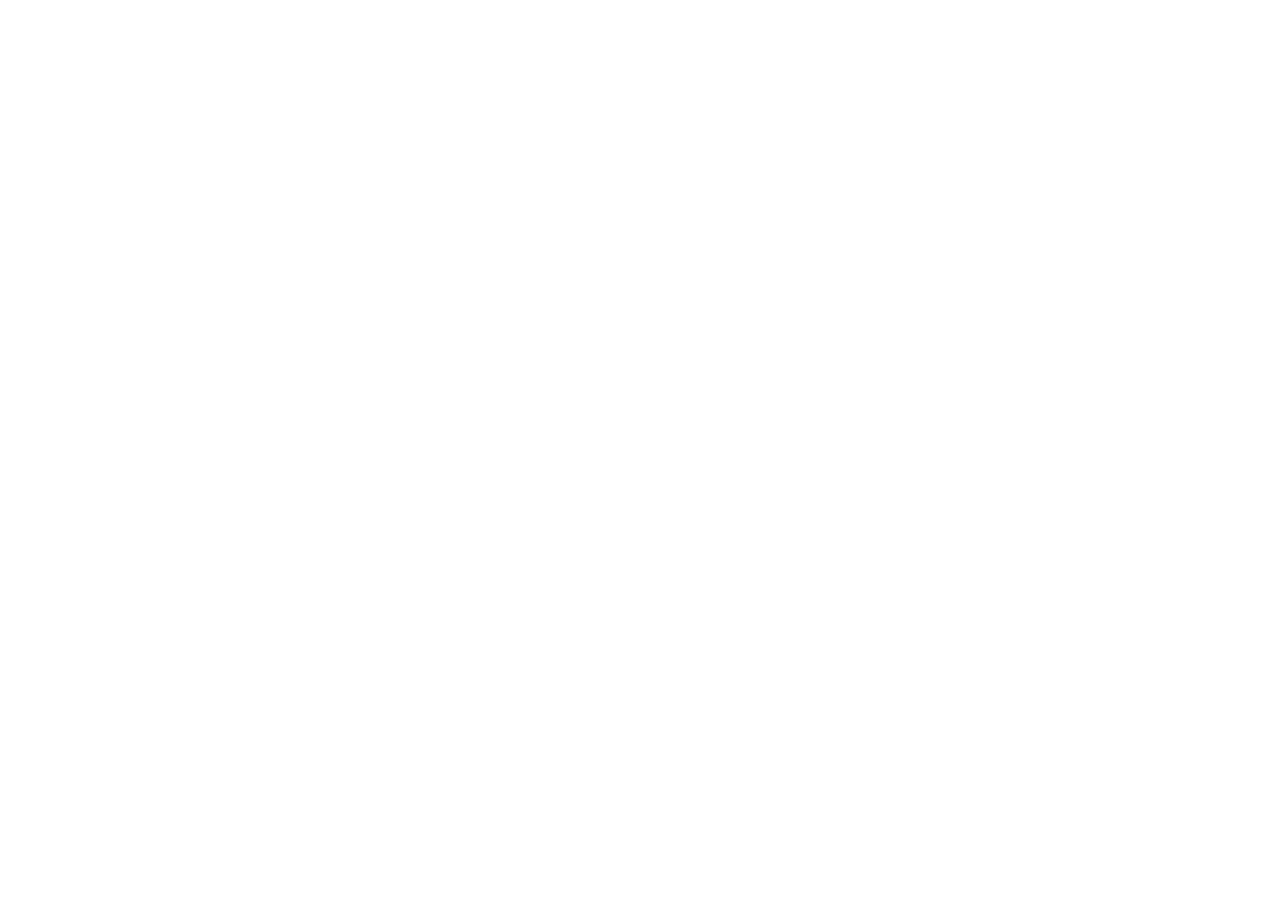
==== index.html @ 981432f0 "Criei a página principal" ====
<!DOCTYPE html>
<html lang="pt-BR">
<head>
    <meta charset="UTF-8">
    <meta http-equiv="X-UA-Compatible" content="IE=edge">
    <meta name="viewport" content="width=device-width, initial-scale=1.0">
    <link rel="shortcut icon" href="favicon.ico" type="image/x-icon">
    <title>Projecto rede social</title>
</head>
<body>
    
</body>
</html>
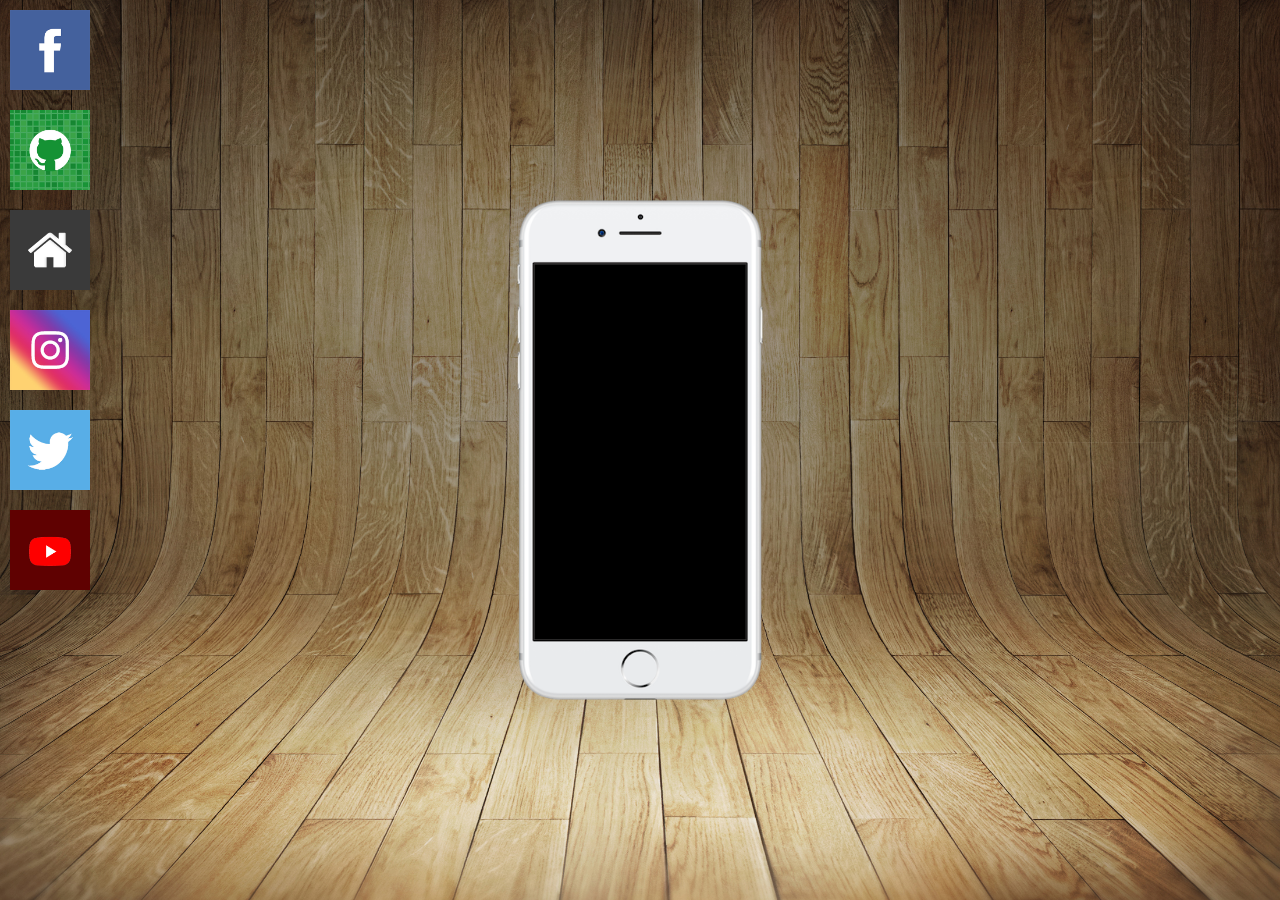
==== commit 669da056: "atualizado" ====
--- a/index.html
+++ b/index.html
@@ -5,9 +5,23 @@
     <meta http-equiv="X-UA-Compatible" content="IE=edge">
     <meta name="viewport" content="width=device-width, initial-scale=1.0">
     <link rel="shortcut icon" href="favicon.ico" type="image/x-icon">
+    <link rel="stylesheet" href="estilos/style.css">
     <title>Projecto rede social</title>
 </head>
 <body>
-    
+    <main>
+        <section id="telefone">
+            
+        </section>
+        <section id="redes-sociais">
+            <img src="imagens/logo-facebook.jpg" alt="logo-facebook">
+            <img src="imagens/logo-github.jpg" alt="logo-github">
+            <img src="imagens/logo-home.jpg" alt="logo-home">
+            <img src="imagens/logo-instagram.jpg" alt="logo-instagram">
+            <img src="imagens/logo-twitter.jpg" alt="logo-twitter">
+            <img src="imagens/logo-youtube.jpg" alt="logo-youtube">
+
+        </section>
+    </main>
 </body>
 </html>--- a/estilos/style.css
+++ b/estilos/style.css
@@ -0,0 +1,47 @@
+@charset "UTF-8";
+
+*{
+    margin: 0;
+    padding: 0;
+    font-family: Arial, Helvetica, sans-serif;
+}
+
+html, body{
+    height: 100vh;
+    width: 100vw;
+    background-color: black;
+}
+
+body{
+    background-image: url("../imagens/fundo-madeira.jpg");
+    background-repeat: no-repeat;
+    background-position: top center;
+    background-size: cover;
+}
+
+main{
+    height: 100vh;
+    position: relative;
+}
+
+section#telefone{
+    position: absolute;
+    top: 50%;
+    left: 50%;
+    transform: translate(-50%, -50%);
+    width: 246px;
+    height: 500px;
+    background-image: url("../imagens/frame-iphone.png");
+    background-repeat: no-repeat;
+    background-size: 250px;
+    background-position: center;
+}
+
+#redes-sociais > img{
+    border-radius: 10px;
+    display: block;
+    width: 80px;
+    padding: 10px;
+    
+
+}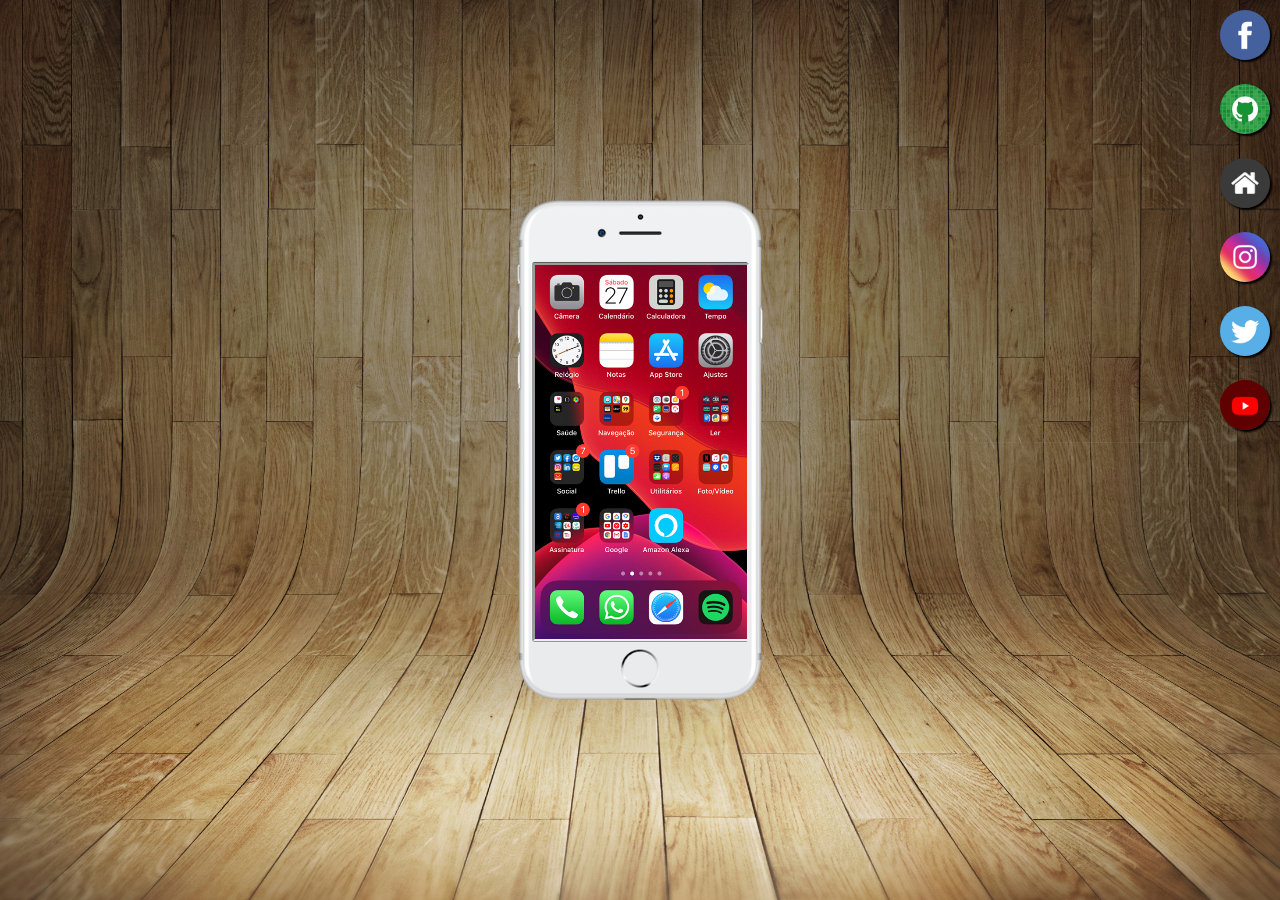
==== commit 2d8322cd: "atualizei os botôes" ====
--- a/index.html
+++ b/index.html
@@ -11,15 +11,15 @@
 <body>
     <main>
         <section id="telefone">
-            
+            <iframe src="home.html" name="tela" id="tela"></iframe>
         </section>
         <section id="redes-sociais">
-            <img src="imagens/logo-facebook.jpg" alt="logo-facebook">
-            <img src="imagens/logo-github.jpg" alt="logo-github">
-            <img src="imagens/logo-home.jpg" alt="logo-home">
-            <img src="imagens/logo-instagram.jpg" alt="logo-instagram">
-            <img src="imagens/logo-twitter.jpg" alt="logo-twitter">
-            <img src="imagens/logo-youtube.jpg" alt="logo-youtube">
+            <a href="https://www.facebook.com/ivandro.bwepitxo.7" target="tela"><img src="imagens/logo-facebook.jpg" alt="logo-facebook"></a><br>
+            <a href="https://github.com/EvandroEusebio" target="tela"><img src="imagens/logo-github.jpg" alt="logo-github"></a><br>
+            <a href="" target="tela"><img src="imagens/logo-home.jpg" alt="logo-home"></a><br>
+            <a href="" target="tela"><img src="imagens/logo-instagram.jpg" alt="logo-instagram"></a><br>
+            <a href="" target="tela"><img src="imagens/logo-twitter.jpg" alt="logo-twitter"></a><br>
+            <a href="" target="tela"><img src="imagens/logo-youtube.jpg" alt="logo-youtube"></a><br>
 
         </section>
     </main>
--- a/estilos/style.css
+++ b/estilos/style.css
@@ -37,11 +37,30 @@
     background-position: center;
 }
 
-#redes-sociais > img{
-    border-radius: 10px;
-    display: block;
-    width: 80px;
-    padding: 10px;
-    
+#tela{
+    position: relative;
+    top: 63px;
+    left: 16px;
+    width: 212px;
+    height: 374px;
+}
 
-}+#redes-sociais{
+    text-align: right;
+}
+
+#redes-sociais img{
+    width: 50px;
+    margin: 10px;
+    border-radius: 50%;
+    box-shadow: 2px 2px 2px rgba(0, 0, 0, 400);
+    box-sizing: border-box;
+}
+
+#redes-sociais img:hover{
+    border: 1px  solid white;
+    transform: translate(-3px, -3px);
+    box-shadow: 2px 2px 3px black;
+    transition: transform .5s, border 2s;
+}
+
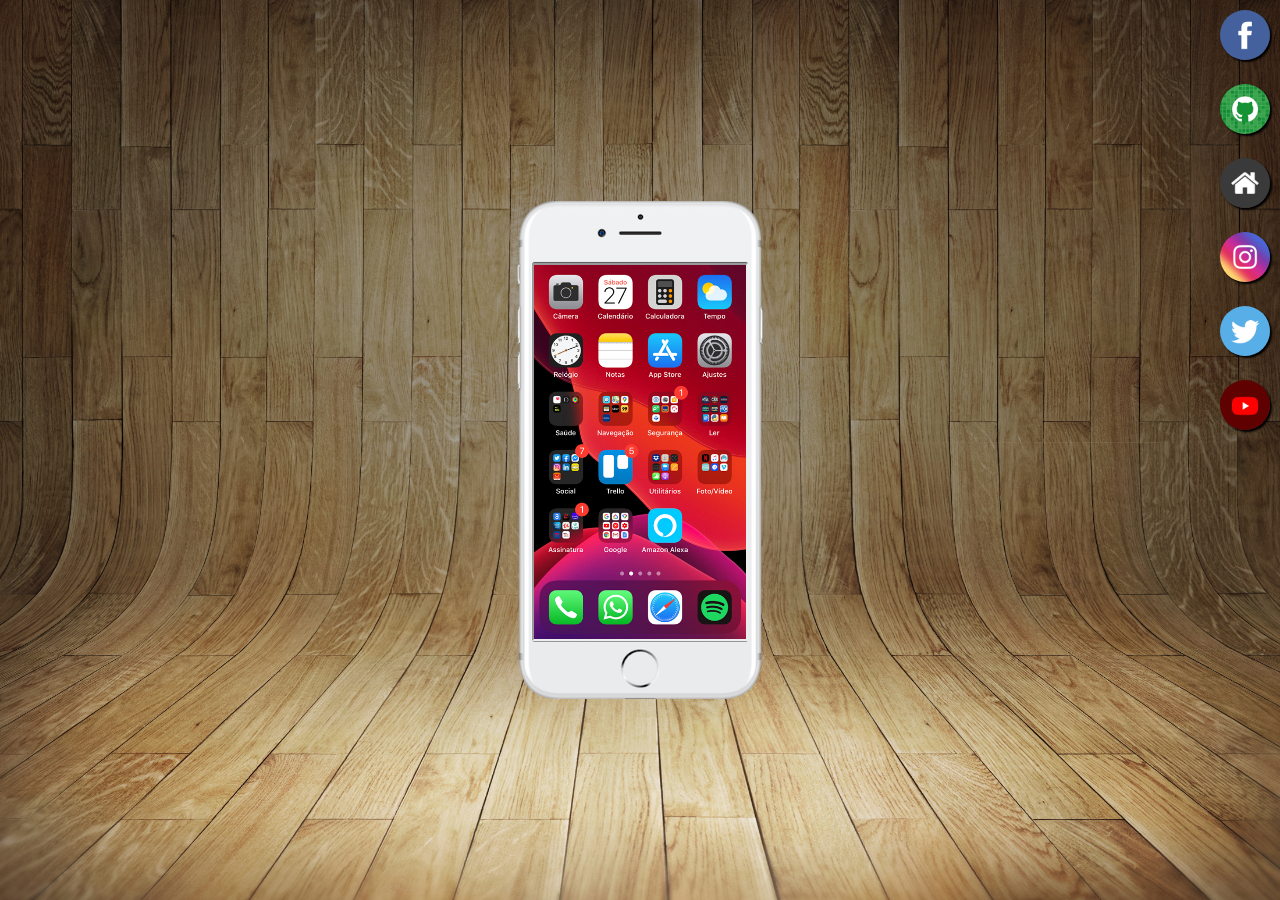
==== commit b12c7dbf: "paginas no celular" ====
--- a/index.html
+++ b/index.html
@@ -14,12 +14,17 @@
             <iframe src="home.html" name="tela" id="tela"></iframe>
         </section>
         <section id="redes-sociais">
-            <a href="https://www.facebook.com/ivandro.bwepitxo.7" target="tela"><img src="imagens/logo-facebook.jpg" alt="logo-facebook"></a><br>
-            <a href="https://github.com/EvandroEusebio" target="tela"><img src="imagens/logo-github.jpg" alt="logo-github"></a><br>
-            <a href="" target="tela"><img src="imagens/logo-home.jpg" alt="logo-home"></a><br>
-            <a href="" target="tela"><img src="imagens/logo-instagram.jpg" alt="logo-instagram"></a><br>
-            <a href="" target="tela"><img src="imagens/logo-twitter.jpg" alt="logo-twitter"></a><br>
-            <a href="" target="tela"><img src="imagens/logo-youtube.jpg" alt="logo-youtube"></a><br>
+            <a href="facebook.html" target="tela"><img src="imagens/logo-facebook.jpg" alt="logo-facebook"></a><br>
+
+            <a href="git.html" target="tela"><img src="imagens/logo-github.jpg" alt="logo-github"></a><br>
+
+            <a href="home.html" target="tela"><img src="imagens/logo-home.jpg" alt="logo-home"></a><br>
+
+            <a href="instagram.html" target="tela"><img src="imagens/logo-instagram.jpg" alt="logo-instagram"></a><br>
+
+            <a href="twiter.html" target="tela"><img src="imagens/logo-twitter.jpg" alt="logo-twitter"></a><br>
+
+            <a href="youtube.html" target="tela"><img src="imagens/logo-youtube.jpg" alt="logo-youtube"></a><br>
 
         </section>
     </main>
--- a/estilos/style.css
+++ b/estilos/style.css
@@ -30,7 +30,7 @@
     left: 50%;
     transform: translate(-50%, -50%);
     width: 246px;
-    height: 500px;
+    height: 498px;
     background-image: url("../imagens/frame-iphone.png");
     background-repeat: no-repeat;
     background-size: 250px;
@@ -39,8 +39,8 @@
 
 #tela{
     position: relative;
-    top: 63px;
-    left: 16px;
+    top: 62px;
+    left: 15px;
     width: 212px;
     height: 374px;
 }
